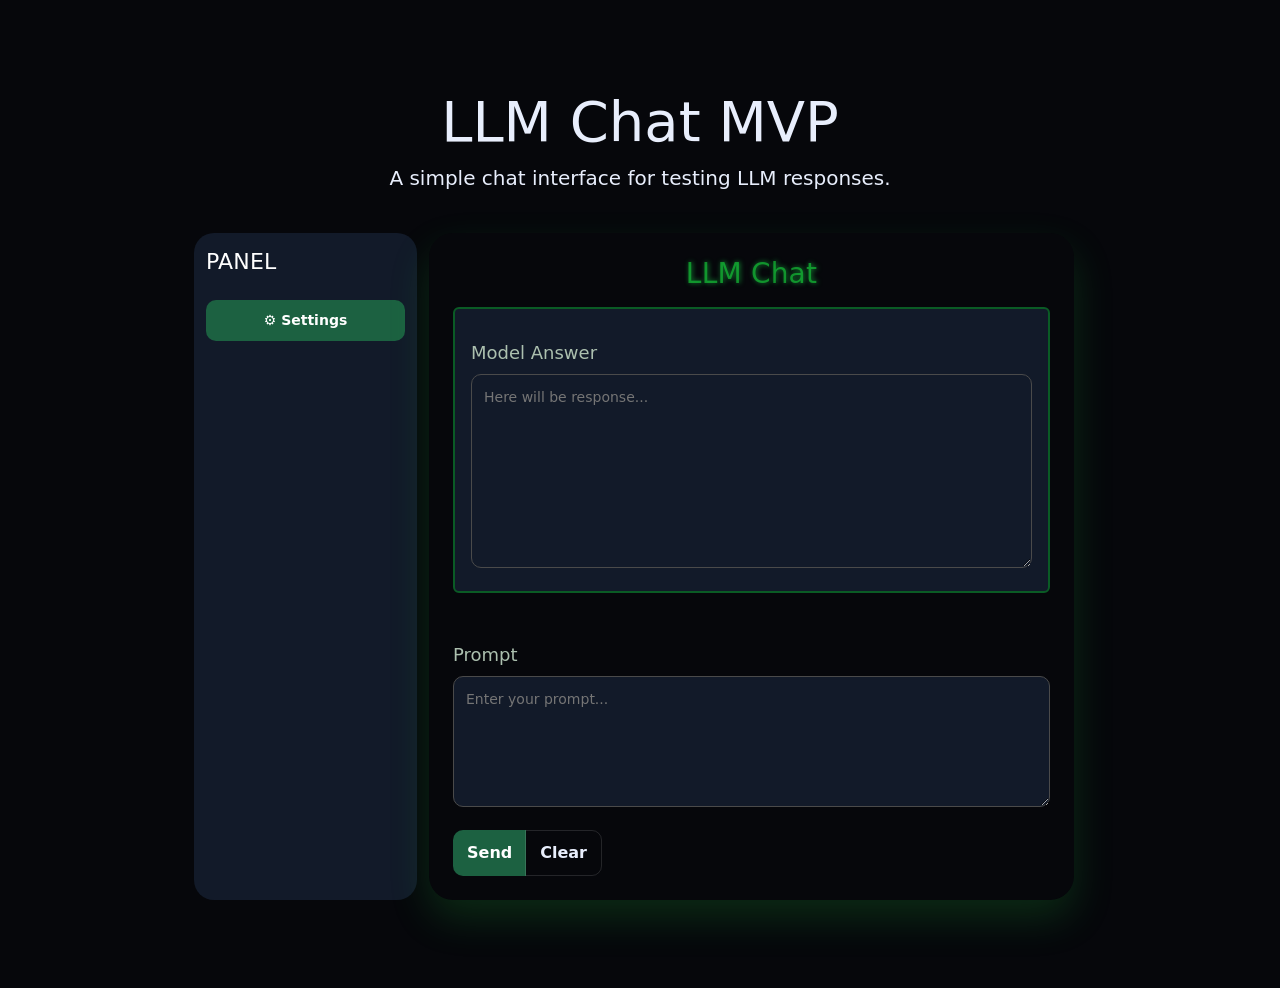
==== frontend/frontend_basic/index.html @ ee458a03 "Added UI: -Sending prompts and receving messages via UI frontend_basic/ -Sliding menu for changing b" ====
<!doctype html>
<html lang="pl">
<head>
  <meta charset="UTF-8" />
  <meta name="viewport" content="width=device-width, initial-scale=1.0"/>
  <link href="https://cdn.jsdelivr.net/npm/bootstrap@5.3.8/dist/css/bootstrap.min.css" rel="stylesheet" integrity="sha384-sRIl4kxILFvY47J16cr9ZwB07vP4J8+LH7qKQnuqkuIAvNWLzeN8tE5YBujZqJLB" crossorigin="anonymous">
  <title>LLM Chat MVP</title>
  <link rel="stylesheet" href="./style.css" />
</head>
<body>
<div class="container py-5">
  <div class ="row justify-content-center">
      <div class="header-shell text-center mb-4">
        <h1 class="display-4">LLM Chat MVP</h1>
        <p class="lead">A simple chat interface for testing LLM responses.</p>
  </div>
    </div>
  <div class="row">

    <!-- Left column (sidebar) -->
    <aside class="col-md-3 d-none d-md-block pe-10">
      <header class="mb-3">
        <h2 class="h6 text-uppercase text-muted mb-1">Panel</h2>
      </header>

      <!-- tu później możesz wrzucić opcje, listę czatów itd. -->
        <button class="btn btn-sm btn-outline-primary mt-2 w-100"
                type="button"
                data-bs-toggle="offcanvas"
                data-bs-target="#settingsOffcanvas"
                aria-controls="settingsOffcanvas"
                id = "param_btn">⚙️ Settings</button>

    </aside>

    <!-- Chat Column -->
    <div class="col-12 col-md-9">

      <div class="chat-shell mx-auto p-4">

        <header class="mb-3 text-center">
          <h1 class="h4 m-0">LLM Chat</h1>
        </header>

        <section class="overflow-auto border rounded p-3 mb-3 bg-panel border-custom" aria-label="Chat Messages">
          <label class="label" for="answer">Model Answer</label>
          <textarea id="answer" class="textarea" rows="8" readonly placeholder="Here will be response..."></textarea>
        </section>

        <div class="status" id="status"></div>
        <div class="error" id="error"></div>

        <form class="mt-2" aria-label="Sending Message">
          <label class="label" for="prompt">Prompt</label>
          <textarea id="prompt" class="textarea" rows="5" placeholder="Enter your prompt..."></textarea>

          <div class="input-group mt-3">
            <button id="sendBtn" type="button" class="btn">Send</button>
            <button id="clearBtn" type="button" class="btn btn-secondary">Clear</button>
          </div>
        </form>

      </div>
    </div>

  </div>
</div>


<!-- Offcanvas for settings -->

<div class="offcanvas offcanvas-start" tabindex="-1" id="settingsOffcanvas" aria-labelledby="settingsTitle">
  <div class="offcanvas-header">
    <h5 class="offcanvas-title" id="settingsTitle">Model Settings</h5>
    <button type="button" class="btn-close" data-bs-dismiss="offcanvas" aria-label="Close"></button>
  </div>

  <div class="offcanvas-body">
    <form id="settingsForm" class="vstack gap-3">

      <!-- Model dropdown -->
      <div>
        <label for="modelSelect" class="form-label">Model</label>
        <select id="modelSelect" class="form-select form-select-sm">
          <option value="bielik-minitron-7b-v3.0-instruct" selected>🦅bielik-minitron-7b-v3.0-instruct</option>
          <option value="inny-model-1">inny-model-1</option>
          <option value="inny-model-2">inny-model-2</option>
        </select>
      </div>

      <!-- System Role-->
      <div>
        <label for="RoleSelect" class="form-label">Model Role</label>
        <select id="RoleSelect" class="form-select form-select-sm">
          <option value="user" selected>🙂User</option>
          <option value="system">🤖 System</option>
          <option value="assistant">🔧 Assistant</option>
        </select>
      </div>

      <!-- Temperature slider -->
      <div>
        <div class="d-flex justify-content-between align-items-center">
          <label for="temperatureRange" class="form-label mb-0">Temperature</label>
          <span class="badge text-bg-secondary" id="temperatureValue">0.7</span>
        </div>
        <input type="range" class="form-range" id="temperatureRange" min="0" max="2" step="0.1" value="0.7" />
      </div>

      <!-- Max tokens -->
      <div>
        <label for="maxTokensInput" class="form-label">Max tokens</label>
        <input type="number" class="form-control form-control-sm" id="maxTokensInput" min="1" max="4096" step="1" value="256" />
      </div>

      <div class="d-flex gap-2">
        <button type="button" class="btn btn-outline-secondary w-100" id="resetSettingsBtn">Reset</button>
        <button type="button" class="btn btn-primary w-100" id="applySettingsBtn">Apply</button>
      </div>

    </form>
  </div>
</div>


  <script src="https://cdn.jsdelivr.net/npm/bootstrap@5.3.8/dist/js/bootstrap.bundle.min.js" integrity="sha384-FKyoEForCGlyvwx9Hj09JcYn3nv7wiPVlz7YYwJrWVcXK/BmnVDxM+D2scQbITxI" crossorigin="anonymous"></script>
  <script src="./app.js"></script>
</body>
</html>
---- frontend/frontend_basic/style.css ----
:root {
  --bg: #06070b;
  --panel: #121a29;
  --text: #e8eefc;
  --muted: #acc0af;
  --border: rgba(255, 255, 255, 0.12);
  --danger: #ff4d6d;
  --btn: #1c6141;
  --btn-hover: #14ab80;
  --offcanvas-text: #1fcc7c;
}

* { box-sizing: border-box; }

body {
  margin: 0;
  background: var(--bg);
  color: var(--text);
  font-family: system-ui, -apple-system, Segoe UI, Roboto, Arial, sans-serif;
}

.container {
  max-width: 900px;
  margin: 40px auto;
  padding: 16px;
}
.h4{
    margin: 0 0 8px;
    font-size: 28px;
    letter-spacing: 0.2px;
    color: rgba(22, 201, 57, 0.65);
    text-shadow: 1px 0px 5px rgba(26, 201, 70, 0.65);
  

}

.h6 {
  margin-top: 16px;
  font-size: 22px;
  letter-spacing: 0.2px;
  color: rgb(255, 255, 255) !important; 
}

.label {
  display: block;
  margin: 14px 0 8px;
  color: var(--muted);
  font-size: 18px;
}

.textarea {
  width: 100%;
  padding: 12px;
  font-size: 14px;
  color: var(--text);
  background: var(--panel);
  border: 1px solid var(--border);
  border-radius: 10px;
  border-color: #4a4a4a;
  outline: none;
  resize: vertical;
}
aside {
  padding-right: 24px;
  background: var(--panel);
  border-radius: 20px;
}
aside h3 {
  color: var(--text);
  margin-bottom: 16px;
}

aside label {
  color: var(--muted);
}

.textarea:focus {
  border-color: rgb(71, 168, 136);
}
.textarea:focus::placeholder {
  color: rgb(71, 168, 136);
  opacity: 1;
}

.bg-panel {
  background: var(--panel);
}

.chat-shell {
  max-width: 720px;
  width: 100%;
  box-shadow: 0 18px 40px rgba(35, 201, 66, 0.18);
  border-radius: 24px;
}
.btn {
  padding: 10px 14px;
  border: 0;
  border-radius: 10px;
  background: var(--btn);
  color: rgb(255, 255, 255);
  cursor: pointer;
  font-weight: 600;
}

.btn:hover { background: var(--btn-hover); }

.btn:disabled {
  opacity: 0.6;
  cursor: not-allowed;
}

.btn-secondary {
  background: transparent;
  border: 1px solid var(--border);
  color: var(--text);
}

.btn-secondary:hover {
  background: rgba(255, 255, 255, 0.06);
}

.status {
  color: var(--muted);
  font-size: 14px;
}

.error {
  margin: 10px 0 0;
  color: var(--danger);
  min-height: 18px;
}
.border-custom
{
    border: 2px solid rgb(10, 91, 37) !important; 
}

.offcanvas {
  background: var(--panel);
  color: var(--offcanvas-text);
}

/* Dark inputs inside the offcanvas (settings panel) */
#settingsOffcanvas .form-control,
#settingsOffcanvas .form-select {
  background-color: #0f172a;   
  border-color: #1f2a44;       
  color: #e5e7eb;              
}




/* Focus highlighting */ 
#settingsOffcanvas .form-control:focus,
#settingsOffcanvas .form-select:focus {
  background-color: #0f172a;
  border-color: #22c55e;     
  box-shadow: 0 0 0 0.2rem rgba(34, 197, 94, 0.25);
  color: #ffffff;
}

/* Changed the dropdown to have a custom arrow and color */
#settingsOffcanvas .form-select {
  background-color: #0f172a;
  border-color: #3e967f;
  color: #e5e7eb;
  appearance: none;
  -webkit-appearance: none;
  -moz-appearance: none;
  padding-right: 2.5rem;
  background-image:
    linear-gradient(45deg, transparent 50%, #e5e7eb 50%),
    linear-gradient(135deg, #e5e7eb 50%, transparent 50%);
  background-position: calc(100% - 1rem) calc(50% - 0.05em), calc(100% - 0.7rem) calc(50% - 0.05em);
  background-size: 0.35em 0.35em;
  background-repeat: no-repeat;
}

/* Opcje w dropdown (czasem ograniczone przez przeglądarkę, ale spróbujemy) */
#settingsOffcanvas option {
  background: #0f172a;
  color: #ffffff;
}
#resetSettingsBtn {
  background: #840c0c;
  color: #fdfdfd;
}
#settingsOffcanvas .btn-close {
  filter: invert(1);        /* robi z czarnego na białe */
  opacity: 1;               /* bootstrap domyślnie daje mniejszą */
}
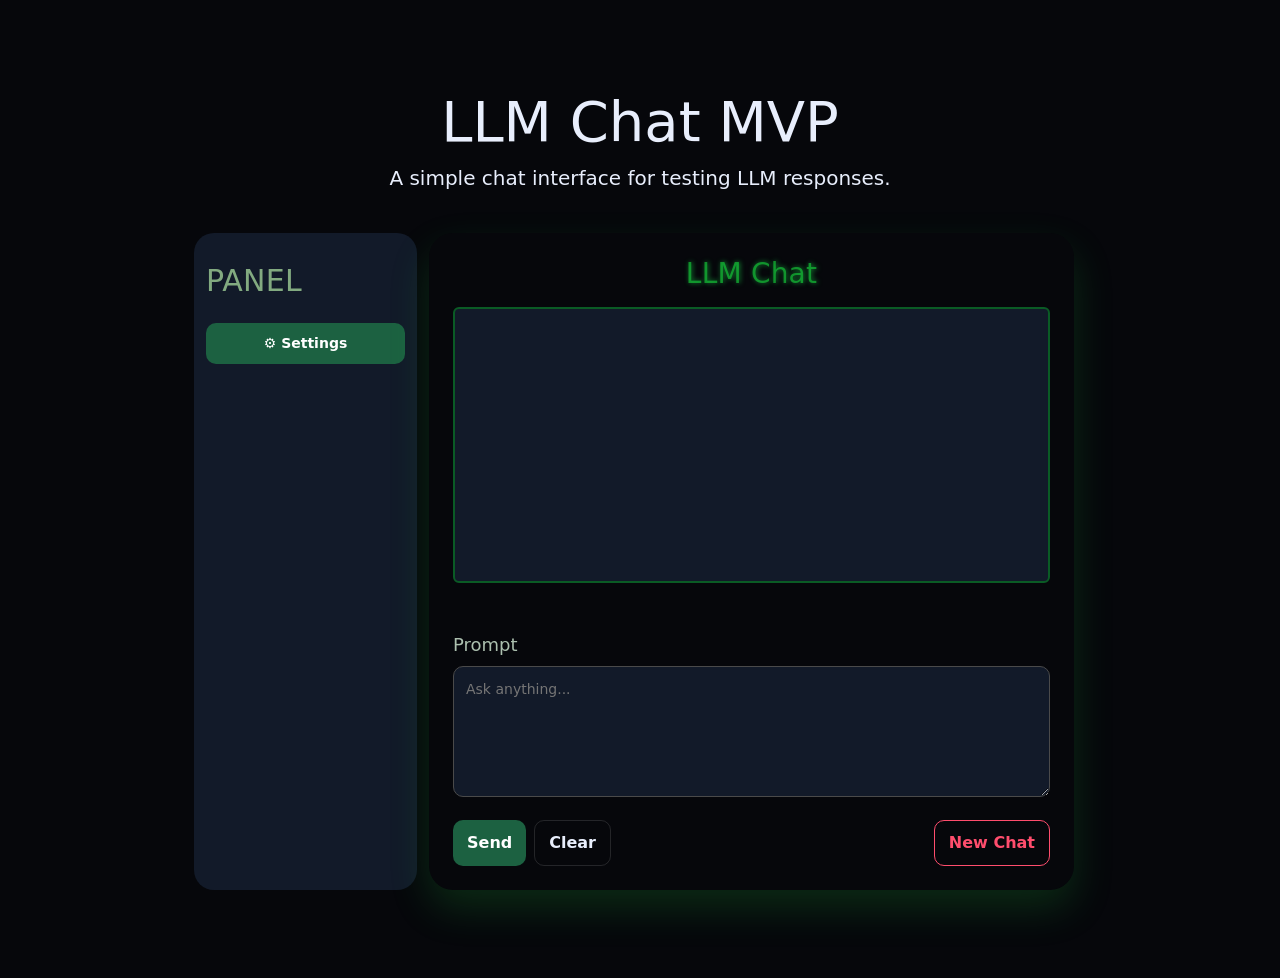
==== commit 02a300d5: "Changes made 16.04.2026: -Added fetching avalaible models based on loaded models on LMStudio -Added " ====
--- a/frontend/frontend_basic/index.html
+++ b/frontend/frontend_basic/index.html
@@ -43,8 +43,7 @@
         </header>
 
         <section class="overflow-auto border rounded p-3 mb-3 bg-panel border-custom" aria-label="Chat Messages">
-          <label class="label" for="answer">Model Answer</label>
-          <textarea id="answer" class="textarea" rows="8" readonly placeholder="Here will be response..."></textarea>
+          <div id="chatMessages" class="chat-messages" aria-live="polite" aria-label="Conversation"></div>
         </section>
 
         <div class="status" id="status"></div>
@@ -52,11 +51,19 @@
 
         <form class="mt-2" aria-label="Sending Message">
           <label class="label" for="prompt">Prompt</label>
-          <textarea id="prompt" class="textarea" rows="5" placeholder="Enter your prompt..."></textarea>
+          <textarea id="prompt" class="textarea" rows="5" placeholder="Ask anything..."></textarea>
 
-          <div class="input-group mt-3">
-            <button id="sendBtn" type="button" class="btn">Send</button>
-            <button id="clearBtn" type="button" class="btn btn-secondary">Clear</button>
+          <div class="d-flex align-items-center mt-3">
+            <!-- Lewa strona: Send + Clear -->
+            <div class="d-flex gap-2">
+              <button id="sendBtn" type="button" class="btn">Send</button>
+              <button id="clearBtn" type="button" class="btn btn-secondary">Clear</button>
+            </div>
+
+            <!-- Prawa strona: New Chat -->
+            <button id="newChatBtn" type="button" class="btn btn-outline-danger ms-auto">
+              New Chat
+            </button>
           </div>
         </form>
 
@@ -83,20 +90,11 @@
         <label for="modelSelect" class="form-label">Model</label>
         <select id="modelSelect" class="form-select form-select-sm">
           <option value="bielik-minitron-7b-v3.0-instruct" selected>🦅bielik-minitron-7b-v3.0-instruct</option>
-          <option value="inny-model-1">inny-model-1</option>
+          <option value="qwen/qwen3.5-9b">🤖qwen/qwen3.5-9b</option>
           <option value="inny-model-2">inny-model-2</option>
         </select>
       </div>
 
-      <!-- System Role-->
-      <div>
-        <label for="RoleSelect" class="form-label">Model Role</label>
-        <select id="RoleSelect" class="form-select form-select-sm">
-          <option value="user" selected>🙂User</option>
-          <option value="system">🤖 System</option>
-          <option value="assistant">🔧 Assistant</option>
-        </select>
-      </div>
 
       <!-- Temperature slider -->
       <div>
@@ -110,7 +108,7 @@
       <!-- Max tokens -->
       <div>
         <label for="maxTokensInput" class="form-label">Max tokens</label>
-        <input type="number" class="form-control form-control-sm" id="maxTokensInput" min="1" max="4096" step="1" value="256" />
+        <input type="number" class="form-control form-control-sm" id="maxTokensInput" min="1" max="4096" step="1" value="1024" />
       </div>
 
       <div class="d-flex gap-2">
--- a/frontend/frontend_basic/style.css
+++ b/frontend/frontend_basic/style.css
@@ -35,10 +35,10 @@
 }
 
 .h6 {
-  margin-top: 16px;
-  font-size: 22px;
+  margin-top: 30px;
+  font-size: 30px;
   letter-spacing: 0.2px;
-  color: rgb(255, 255, 255) !important; 
+  color: rgb(130, 170, 128) !important; 
 }
 
 .label {
@@ -61,7 +61,7 @@
   resize: vertical;
 }
 aside {
-  padding-right: 24px;
+  padding-right: 10px;
   background: var(--panel);
   border-radius: 20px;
 }
@@ -176,7 +176,7 @@
   background-repeat: no-repeat;
 }
 
-/* Opcje w dropdown (czasem ograniczone przez przeglądarkę, ale spróbujemy) */
+/* Options in dropdown (sometimes limited by browser, but let's try) */
 #settingsOffcanvas option {
   background: #0f172a;
   color: #ffffff;
@@ -186,6 +186,97 @@
   color: #fdfdfd;
 }
 #settingsOffcanvas .btn-close {
-  filter: invert(1);        /* robi z czarnego na białe */
-  opacity: 1;               /* bootstrap domyślnie daje mniejszą */
+  filter: invert(1);        /* makes black white */
+  opacity: 1;               /* bootstrap by default gives smaller */
+}
+
+/* Chat bubbles */
+.chat-messages{
+  display: flex;
+  flex-direction: column;
+  gap: 10px;
+  min-height: 240px;      /* so it's not "empty" */
+  max-height: 420px;      /* scroll control */
+}
+
+.msg{
+  display: flex;
+}
+
+.msg-user{
+  justify-content: flex-end;
+}
+
+.msg-assistant{
+  justify-content: flex-start;
+}
+
+/* Opcjonalnie: system message na środku */
+.msg-system{
+  justify-content: center;
+}
+
+.bubble{
+  max-width: 78%;
+  padding: 10px 12px;
+  border-radius: 14px;
+  border: 1px solid rgba(255,255,255,0.10);
+  line-height: 1.35;
+  white-space: pre-wrap;
+  word-wrap: break-word;
+
+  /* animacja wejścia */
+  animation: bubbleIn 160ms ease-out;
+}
+
+.bubble-user{
+  background: rgba(28, 97, 65, 0.85); /* zielony podobny do Twoich btn */
+  border-color: rgba(34,197,94,0.25);
+}
+
+.bubble-assistant{
+  background: #0f172a; /* ciemne */
+  border-color: #1f2a44;
+}
+
+.bubble-system{
+  background: rgba(255,255,255,0.06);
+  border-color: rgba(255,255,255,0.12);
+  color: var(--muted);
+  font-size: 13px;
+}
+
+/* Typing dots */
+.bubble.typing{
+  display: inline-flex;
+  align-items: center;
+  gap: 6px;
+}
+
+.dot{
+  width: 7px;
+  height: 7px;
+  border-radius: 50%;
+  background: rgba(255,255,255,0.75);
+  animation: dotPulse 900ms infinite ease-in-out;
+}
+#newChatBtn{
+  background: transparent;
+  border: 1px solid var(--danger);
+  color: var(--danger);
+}
+#newChatBtn:hover{
+  background: rgba(255, 77, 109, 0.12);
+}
+.dot:nth-child(2){ animation-delay: 150ms; }
+.dot:nth-child(3){ animation-delay: 300ms; }
+
+@keyframes bubbleIn{
+  from { transform: translateY(6px); opacity: 0; }
+  to   { transform: translateY(0);   opacity: 1; }
+}
+
+@keyframes dotPulse{
+  0%, 80%, 100% { transform: translateY(0); opacity: 0.35; }
+  40%           { transform: translateY(-3px); opacity: 1; }
 }
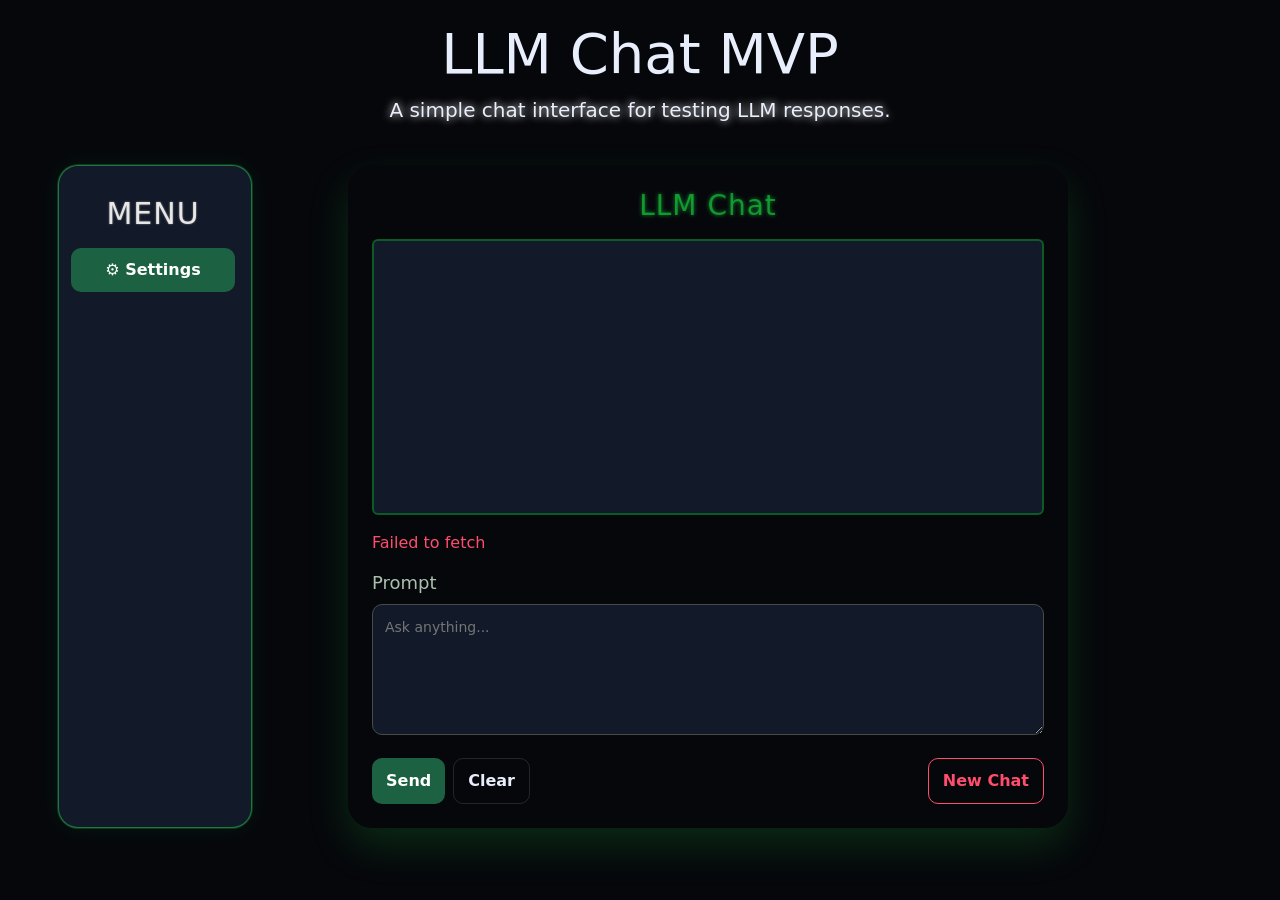
==== commit d6eb8796: "Small tweaks and code fixes,small changes in UI" ====
--- a/frontend/frontend_basic/index.html
+++ b/frontend/frontend_basic/index.html
@@ -8,35 +8,34 @@
   <link rel="stylesheet" href="./style.css" />
 </head>
 <body>
-<div class="container py-5">
-  <div class ="row justify-content-center">
-      <div class="header-shell text-center mb-4">
-        <h1 class="display-4">LLM Chat MVP</h1>
-        <p class="lead">A simple chat interface for testing LLM responses.</p>
+<div class="container px-0">
+ <div class ="row justify-content-center">
+  <div class="header-shell text-center mb-4">
+    <h1 class="display-4">LLM Chat MVP</h1>
+    <p class="lead">A simple chat interface for testing LLM responses.</p>
   </div>
-    </div>
-  <div class="row">
+</div>
+  <div class="row g-4">
 
     <!-- Left column (sidebar) -->
-    <aside class="col-md-3 d-none d-md-block pe-10">
-      <header class="mb-3">
-        <h2 class="h6 text-uppercase text-muted mb-1">Panel</h2>
-      </header>
-
+    <aside class="col-md-2 d-none d-md-block sidebar me-5 pe-3">
+        <header class="mb-2">
+          <h2 class="h6 text-uppercase text-muted mb-1 text-center">Menu</h2>
+        </header>
       <!-- tu później możesz wrzucić opcje, listę czatów itd. -->
-        <button class="btn btn-sm btn-outline-primary mt-2 w-100"
+        <button class="btn btn-md btn-outline-primary mt-2 w-100"
                 type="button"
                 data-bs-toggle="offcanvas"
                 data-bs-target="#settingsOffcanvas"
                 aria-controls="settingsOffcanvas"
                 id = "param_btn">⚙️ Settings</button>
-
     </aside>
 
+
     <!-- Chat Column -->
-    <div class="col-12 col-md-9">
+    <div class="col-12 col-md-9 ps-5 pe-0">
 
-      <div class="chat-shell mx-auto p-4">
+      <div class="chat-shell  p-4">
 
         <header class="mb-3 text-center">
           <h1 class="h4 m-0">LLM Chat</h1>
@@ -89,9 +88,7 @@
       <div>
         <label for="modelSelect" class="form-label">Model</label>
         <select id="modelSelect" class="form-select form-select-sm">
-          <option value="bielik-minitron-7b-v3.0-instruct" selected>🦅bielik-minitron-7b-v3.0-instruct</option>
-          <option value="qwen/qwen3.5-9b">🤖qwen/qwen3.5-9b</option>
-          <option value="inny-model-2">inny-model-2</option>
+          <option value="">Loading models...</option>
         </select>
       </div>
 
--- a/frontend/frontend_basic/style.css
+++ b/frontend/frontend_basic/style.css
@@ -19,17 +19,12 @@
   font-family: system-ui, -apple-system, Segoe UI, Roboto, Arial, sans-serif;
 }
 
-.container {
-  max-width: 900px;
-  margin: 40px auto;
-  padding: 16px;
-}
 .h4{
     margin: 0 0 8px;
     font-size: 28px;
-    letter-spacing: 0.2px;
+    letter-spacing: 1px;
     color: rgba(22, 201, 57, 0.65);
-    text-shadow: 1px 0px 5px rgba(26, 201, 70, 0.65);
+    text-shadow: 0px 0px 4px rgba(26, 201, 70, 0.65);
   
 
 }
@@ -37,8 +32,9 @@
 .h6 {
   margin-top: 30px;
   font-size: 30px;
-  letter-spacing: 0.2px;
-  color: rgb(130, 170, 128) !important; 
+  letter-spacing: 1px;
+  color: rgba(255, 255, 255, 0.828) !important;
+  text-shadow: #908888 0px 0px 2px;
 }
 
 .label {
@@ -61,7 +57,7 @@
   resize: vertical;
 }
 aside {
-  padding-right: 10px;
+  padding-right: 30px;
   background: var(--panel);
   border-radius: 20px;
 }
@@ -69,11 +65,21 @@
   color: var(--text);
   margin-bottom: 16px;
 }
-
+h1
+{
+  margin-top: 20px;
+}
+.lead
+{
+text-shadow: whitesmoke 0px 0px 8px;
+}
 aside label {
   color: var(--muted);
 }
-
+.sidebar{
+  border: 1px solid rgba(45, 196, 82, 0.55); /* zielona poświata */
+  box-shadow: 0 0 0 1px rgba(50, 255, 118, 0.18), 0 0 24px rgba(24, 243, 97, 0.08);
+}
 .textarea:focus {
   border-color: rgb(71, 168, 136);
 }
